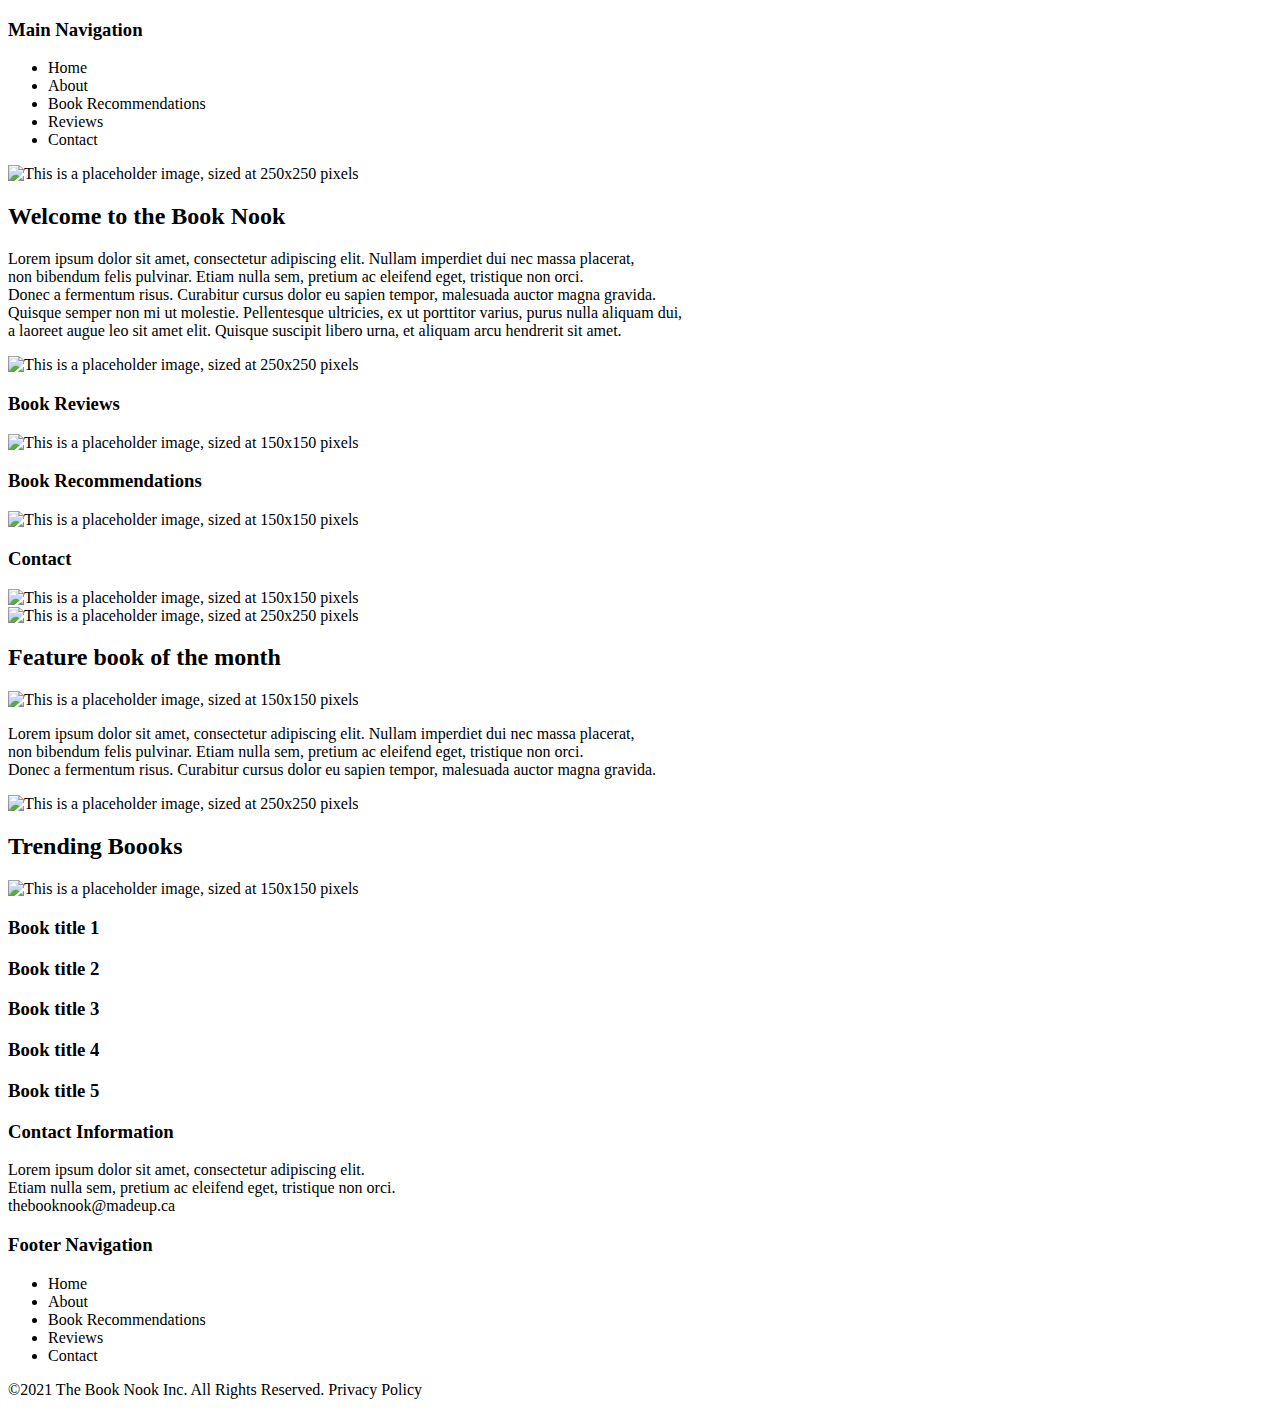
==== index.html @ 0a585d52 "added folders" ====
<!DOCTYPE html>
<html lang="en">
<head>
    <meta charset="UTF-8">
    <meta http-equiv="X-UA-Compatible" content="IE=edge">
    <meta name="viewport" content="width=device-width, initial-scale=1.0">
    <title>Welcome to The Book Nook</title>
</head>
<body>
    <header>
        <nav aria-label="Main Navigation">
            <h3 class="hidden">Main Navigation</h3>
            <ul>
                <li>Home</li>
                <li>About</li>
                <li>Book Recommendations</li> 
                <li>Reviews</li>
                <li>Contact</li>
                 </ul>
                </nav>
    </header>
    <main id="content">
    <section>
    <!-- banner image carousel-->
        <img src="https://via.placeholder.com/250" alt="This is a placeholder image, sized at 250x250 pixels"> 
        <!-- text box with welcome message to the website-->
    <h2> Welcome to the Book Nook</h2> 
    <p>
        Lorem ipsum dolor sit amet, consectetur adipiscing elit. Nullam imperdiet dui nec massa placerat, <br>
        non bibendum felis pulvinar. Etiam nulla sem, pretium ac eleifend eget, tristique non orci. <br>
        Donec a fermentum risus. Curabitur cursus dolor eu sapien tempor, malesuada auctor magna gravida. <br>
        Quisque semper non mi ut molestie. Pellentesque ultricies, ex ut porttitor varius, purus nulla aliquam dui, <br>
        a laoreet augue leo sit amet elit. Quisque suscipit libero urna, et aliquam arcu hendrerit sit amet.<br>
    </p>
    </section>
    <section>
        <!--Image of small stack of books -->
        <img src="https://via.placeholder.com/250" alt="This is a placeholder image, sized at 250x250 pixels"> 
        <!-- Three button images, that will link you to the other pages-->
        <h3>Book Reviews</h3>
        <img src="https://via.placeholder.com/150" alt="This is a placeholder image, sized at 150x150 pixels"> 
        <h3>Book Recommendations</h3>
        <!--this page hasn't been created yet-->
        <img src="https://via.placeholder.com/150" alt="This is a placeholder image, sized at 150x150 pixels"> 
        <h3>Contact</h3>
        <img src="https://via.placeholder.com/150" alt="This is a placeholder image, sized at 150x150 pixels"> 
    </section>
    <section>
<!--Insert banner image that has a quote on it-->
<img src="https://via.placeholder.com/250" alt="This is a placeholder image, sized at 250x250 pixels"> 
<h2>Feature book of the month</h2>
<!--Image of the book-->
<img src="https://via.placeholder.com/150" alt="This is a placeholder image, sized at 150x150 pixels"> 
<!--small description of book-->
<p>
    Lorem ipsum dolor sit amet, consectetur adipiscing elit. Nullam imperdiet dui nec massa placerat, <br>
    non bibendum felis pulvinar. Etiam nulla sem, pretium ac eleifend eget, tristique non orci. <br>
    Donec a fermentum risus. Curabitur cursus dolor eu sapien tempor, malesuada auctor magna gravida. <br>
</p>
    </section>
    <section>
 <!--banner image of someone reading on a bench-->
 <img src="https://via.placeholder.com/250" alt="This is a placeholder image, sized at 250x250 pixels">  
 <h2>Trending Boooks</h2>    
 <!--insert small image of a few book, next to steaming cup of coffee-->
 <img src="https://via.placeholder.com/150" alt="This is a placeholder image, sized at 150x150 pixels"> 
 <!--text box beside image with list of treding books-->
 <h3>Book title 1</h3>
 <h3>Book title 2</h3>
 <h3>Book title 3</h3>
 <h3>Book title 4</h3>
 <h3>Book title 5</h3>
    </section>

</main>
    <footer>
        <section>
             <h3 class="hidden">Contact Information</h3>
             <!--Insert fake social media accounts-->
             <p>
                Lorem ipsum dolor sit amet, consectetur adipiscing elit. <br>
                Etiam nulla sem, pretium ac eleifend eget, tristique non orci.<br>
                thebooknook@madeup.ca 
             </p>
             <nav aria-label="Footer Navigation">
                <h3 class="hidden">Footer Navigation</h3>
                <ul>
                    <li>Home</li>
                    <li>About</li>
                    <li>Book Recommendations</li> 
                    <li>Reviews</li>
                    <li>Contact</li>
                     </ul>
                    </nav>
            <p>
                ©2021 The Book Nook Inc. All Rights Reserved. Privacy Policy
            </p>
        </section>
    </footer>
</body>
</html>
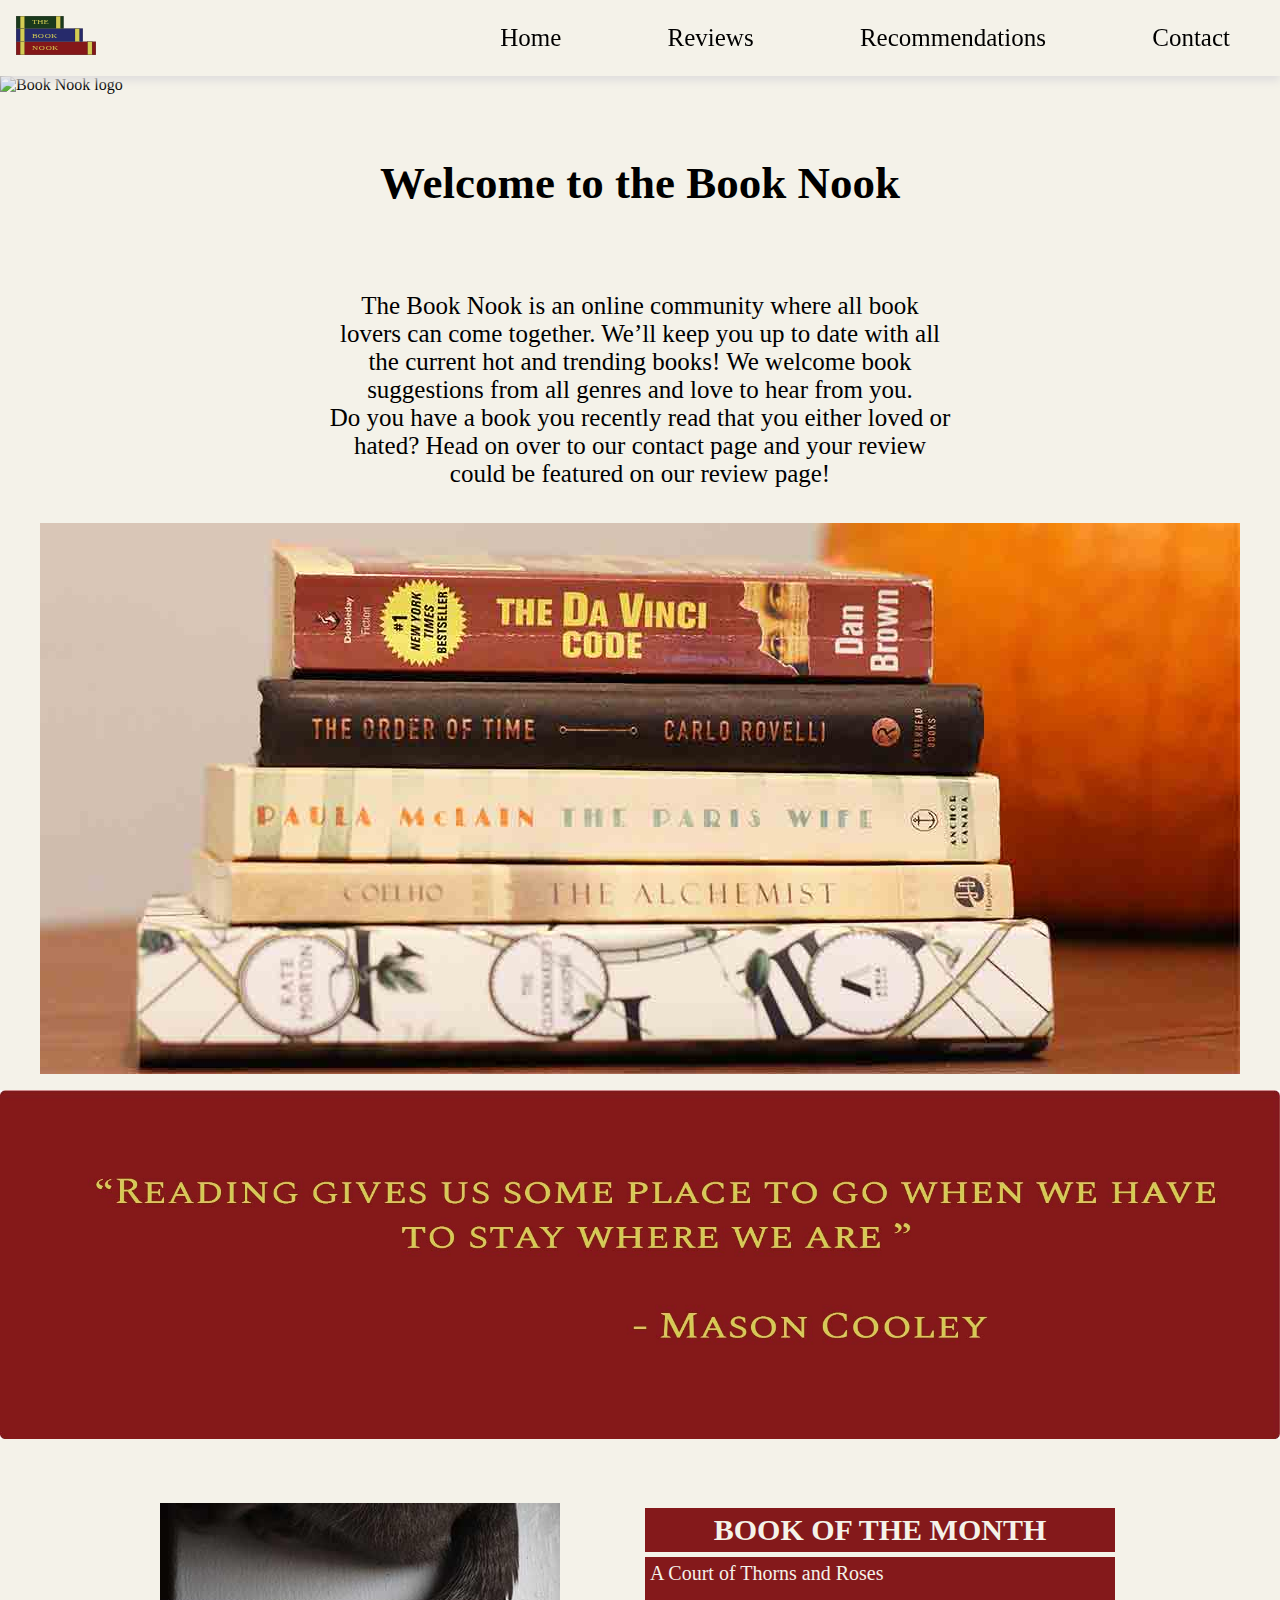
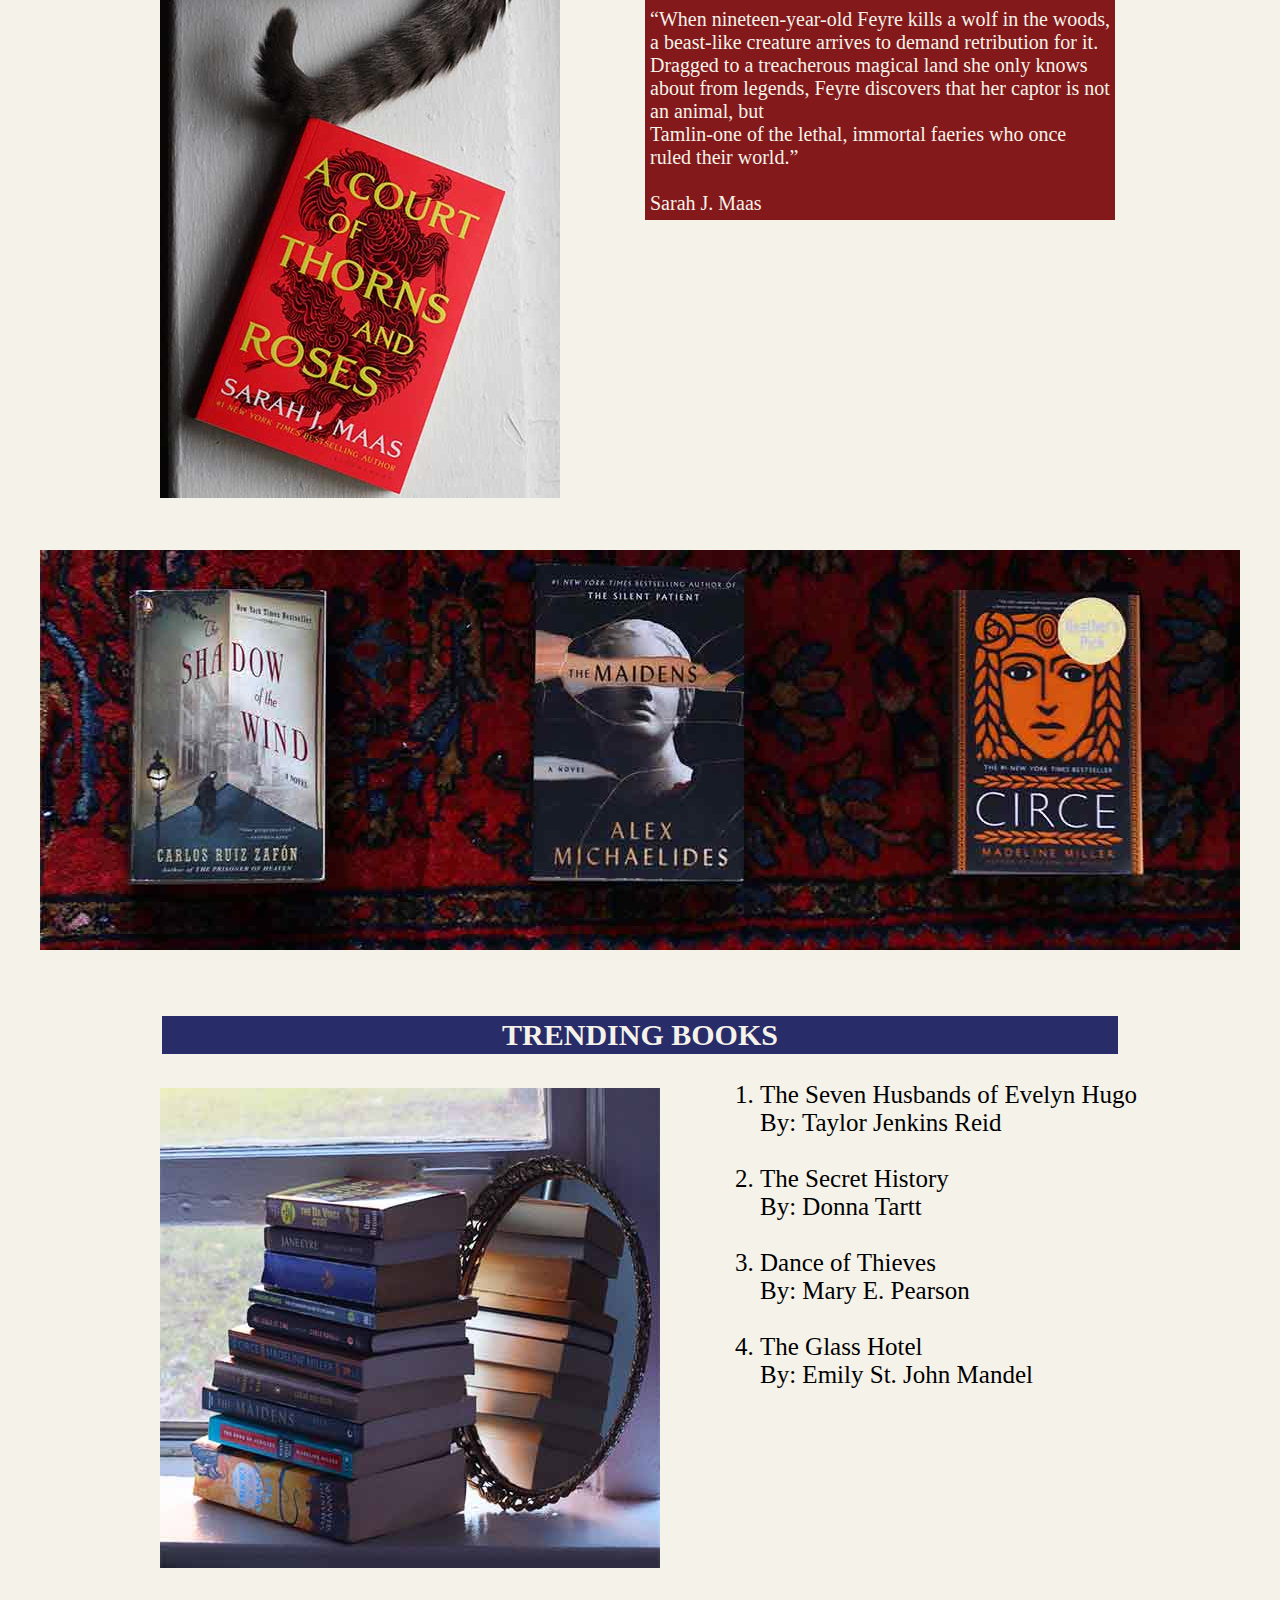
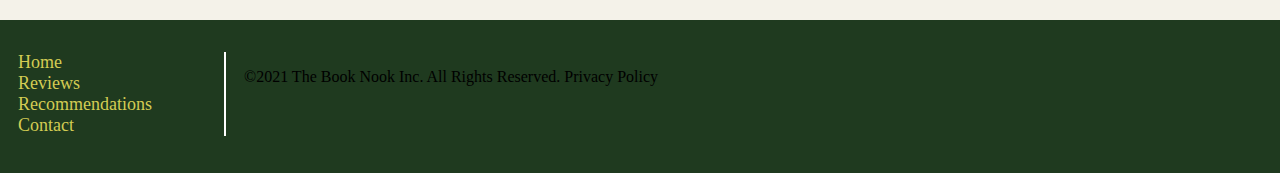
==== commit 25da8dba: "almost finished home page" ====
--- a/index.html
+++ b/index.html
@@ -4,94 +4,109 @@
     <meta charset="UTF-8">
     <meta http-equiv="X-UA-Compatible" content="IE=edge">
     <meta name="viewport" content="width=device-width, initial-scale=1.0">
+    <link href="css/main.css" rel="stylesheet" type="text/css">
     <title>Welcome to The Book Nook</title>
 </head>
-<body>
-    <header>
-        <nav aria-label="Main Navigation">
-            <h3 class="hidden">Main Navigation</h3>
-            <ul>
+<body class="site">
+    <h1 class="hidden">Welcome to the Book Nook</h1>
+    <a class="skip-link screen-reader-text" href="#content">Skip to content</a>
+    <header class="head">
+        <div class="logo">
+            <img src="images/logo.svg" alt="Book Nook logo">
+        </div>
+        <nav class="nav" aria-label="Main Navigation">
+            <h2 class="hidden">Main Navigation</h2>
+            <ul class="large-text">
                 <li>Home</li>
-                <li>About</li>
-                <li>Book Recommendations</li> 
-                <li>Reviews</li>
+                <li>Reviews</li> 
+                <li>Recommendations</li>
                 <li>Contact</li>
                  </ul>
                 </nav>
     </header>
-    <main id="content">
-    <section>
-    <!-- banner image carousel-->
-        <img src="https://via.placeholder.com/250" alt="This is a placeholder image, sized at 250x250 pixels"> 
-        <!-- text box with welcome message to the website-->
-    <h2> Welcome to the Book Nook</h2> 
+    <main id="content" class="main">
+        <section class="hero">
+            <div class="hero-img">
+                <img src="images/hero.jpg" alt="Book Nook logo">
+            </div>
+            <div class="one-item center box-model welcome-font">
+    <h2> Welcome to the Book Nook</h2>
+            </div>
+            <div class="one-item center box-model large-text">
     <p>
-        Lorem ipsum dolor sit amet, consectetur adipiscing elit. Nullam imperdiet dui nec massa placerat, <br>
-        non bibendum felis pulvinar. Etiam nulla sem, pretium ac eleifend eget, tristique non orci. <br>
-        Donec a fermentum risus. Curabitur cursus dolor eu sapien tempor, malesuada auctor magna gravida. <br>
-        Quisque semper non mi ut molestie. Pellentesque ultricies, ex ut porttitor varius, purus nulla aliquam dui, <br>
-        a laoreet augue leo sit amet elit. Quisque suscipit libero urna, et aliquam arcu hendrerit sit amet.<br>
+        The Book Nook is an online community where all book  <br>
+        lovers can come together. We’ll keep you up to date with all <br>
+        the current hot and trending books!  We welcome book  <br>
+        suggestions from all genres and love to hear from you. <br>
+        Do you have a book you recently read that you either loved or <br>
+        hated? Head on over to our contact page and your review <br>
+        could be featured on our review page! <br>
     </p>
+            </div>
     </section>
-    <section>
-        <!--Image of small stack of books -->
-        <img src="https://via.placeholder.com/250" alt="This is a placeholder image, sized at 250x250 pixels"> 
-        <!-- Three button images, that will link you to the other pages-->
-        <h3>Book Reviews</h3>
-        <img src="https://via.placeholder.com/150" alt="This is a placeholder image, sized at 150x150 pixels"> 
-        <h3>Book Recommendations</h3>
-        <!--this page hasn't been created yet-->
-        <img src="https://via.placeholder.com/150" alt="This is a placeholder image, sized at 150x150 pixels"> 
-        <h3>Contact</h3>
-        <img src="https://via.placeholder.com/150" alt="This is a placeholder image, sized at 150x150 pixels"> 
+    <section class="banner">
+        <div class="banner-img">
+        <img class=".image-margin" src="images/bookstack_pumpkin-new-2.jpg" alt="banner image"> 
+        </div>
     </section>
-    <section>
-<!--Insert banner image that has a quote on it-->
-<img src="https://via.placeholder.com/250" alt="This is a placeholder image, sized at 250x250 pixels"> 
-<h2>Feature book of the month</h2>
-<!--Image of the book-->
-<img src="https://via.placeholder.com/150" alt="This is a placeholder image, sized at 150x150 pixels"> 
-<!--small description of book-->
-<p>
-    Lorem ipsum dolor sit amet, consectetur adipiscing elit. Nullam imperdiet dui nec massa placerat, <br>
-    non bibendum felis pulvinar. Etiam nulla sem, pretium ac eleifend eget, tristique non orci. <br>
-    Donec a fermentum risus. Curabitur cursus dolor eu sapien tempor, malesuada auctor magna gravida. <br>
-</p>
+    <section class="quote">
+        <div class="quote-img">
+<img src="images/quote.jpg" alt="svg of quote">
+        </div>
+        </section>
+    <section class="book of the month">
+        <div class="two-items">
+            <div>    
+                <img src="images/book_of_month-2.jpg" alt="book of the month"> 
+            </div>
+            <div>
+                <h2 class="center box-model-2 trending-title">BOOK OF THE MONTH</h2>
+                <p class="right box-model-2 text-box">
+                    A Court of Thorns and Roses <br><br>
+“When nineteen-year-old Feyre kills a wolf in the woods, a beast-like creature arrives to demand retribution for it.<br>
+ Dragged to a treacherous magical land she only knows about from legends, Feyre discovers that her captor is not an animal, but <br>
+ Tamlin-one of the lethal, immortal faeries who once ruled their world.”<br><br>
+                                Sarah J. Maas
+                </p>
+            </div>
+        </div>
     </section>
-    <section>
- <!--banner image of someone reading on a bench-->
- <img src="https://via.placeholder.com/250" alt="This is a placeholder image, sized at 250x250 pixels">  
- <h2>Trending Boooks</h2>    
- <!--insert small image of a few book, next to steaming cup of coffee-->
- <img src="https://via.placeholder.com/150" alt="This is a placeholder image, sized at 150x150 pixels"> 
- <!--text box beside image with list of treding books-->
- <h3>Book title 1</h3>
- <h3>Book title 2</h3>
- <h3>Book title 3</h3>
- <h3>Book title 4</h3>
- <h3>Book title 5</h3>
+    <section class="banner">
+        <div class="banner-img">
+ <img src="images/book_banner-2.jpg" alt="book banner">  
+        </div>
+    </section>
+    <section class="trending books">
+        <div class="one-item">
+        <h2 class="center box-model-3 trending-title">TRENDING BOOKS</h2>  
+        </div>
+        <div class="two-items-2">
+            <div>
+ <img class="image-margin-top" src="images/trending_books-2.jpg" alt="book stack"> 
+            </div>  
+ <ol class="large-text">
+     <li> The Seven Husbands of Evelyn Hugo <br> By: Taylor Jenkins Reid</li><br>
+     <li>The Secret History <br> By: Donna Tartt</li><br>
+     <li>Dance of Thieves <br> By: Mary E. Pearson</li><br>
+     <li>The Glass Hotel <br> By: Emily St. John Mandel </li>
+ </ol>
+        </div>
     </section>
 
 </main>
     <footer>
-        <section>
-             <h3 class="hidden">Contact Information</h3>
-             <!--Insert fake social media accounts-->
-             <p>
-                Lorem ipsum dolor sit amet, consectetur adipiscing elit. <br>
-                Etiam nulla sem, pretium ac eleifend eget, tristique non orci.<br>
-                thebooknook@madeup.ca 
-             </p>
+        <section class="footer">
              <nav aria-label="Footer Navigation">
                 <h3 class="hidden">Footer Navigation</h3>
-                <ul>
+                <div>
+                <ul class=" border-right left image-margin text-box-foot">
                     <li>Home</li>
-                    <li>About</li>
-                    <li>Book Recommendations</li> 
-                    <li>Reviews</li>
+                    <li>Reviews</li> 
+                    <li>Recommendations</li>
                     <li>Contact</li>
                      </ul>
-                    </nav>
+                </div>
+            </nav>
             <p>
                 ©2021 The Book Nook Inc. All Rights Reserved. Privacy Policy
             </p>
--- a/css/main.css
+++ b/css/main.css
@@ -0,0 +1,375 @@
+/*
+Style Name: HTML Atributes & Forms 
+Description: Class File
+Author: Justin Brunner 
+Version: 1.0
+Tags: Learning HTML
+*/
+
+/*--------------------------------------------------------------
+Accessibility
+--------------------------------------------------------------*/
+
+/* Text meant only for screen readers */
+.screen-reader-text {
+	clip: rect(1px, 1px, 1px, 1px);
+	position: absolute !important;
+	height: 1px;
+	width: 1px;
+	overflow: hidden;
+}
+
+.screen-reader-text:hover,
+.screen-reader-text:active,
+.screen-reader-text:focus {
+	background-color: rgb(249, 250, 249);
+	border-radius: 3px;
+	box-shadow: 0 0 2px 2px rgba(0, 0, 0, 0.6);
+	clip: auto !important;
+	color: #21759b;
+	display: block;
+	font-size: 14px;
+	font-weight: bold;
+	height: auto;
+	left: 5px;
+	line-height: normal;
+	padding: 15px 23px 14px;
+	text-decoration: none;
+	top: 5px;
+	width: auto;
+	z-index: 100000; /* Above WP toolbar */
+}
+/* ___________________________________________
+
+       CSS Guide
+___________________________________________ */
+
+/* 01. General Styles
+       - Reset
+       - Global
+         - General
+         - Floats
+         - Brand Colors
+         - Font Awesome                       
+   02. CSS Grid
+   03. Site Header
+       - Header
+       - Nav
+   04. Hero
+       - Image
+       - Title
+   05. Why Choose Couples Resort
+       - Nav                       
+/* _____________________________________
+
+/* _____________________________________
+
+   01. General Styles
+   _____________________________________ */
+
+/* -------------
+  Reset
+-------------*/
+
+/* -------------
+  Fonts
+-------------- */
+.trending-title{
+    font-size: 30px;
+    color: #F4F2E9
+}
+.text-box{
+    font-size: 20px;
+    color: #F4F2E9
+}
+.text.box-2{
+    font-size: 20px;
+    color:rgb(0, 0, 0);
+}
+
+.text-box-foot{
+    font-size:18px;
+    color: #D3CC53;
+}
+
+
+/* ------------ */
+
+/* -------------
+  Plugins
+-------------*/
+
+
+
+body {
+   background-color: #F4F2E9;
+   margin: 0;
+   padding: 0;
+   color: rgb(0, 0, 0);
+}
+
+
+   /*------------ General ------------*/
+
+ .hidden {
+    display: none;
+ }
+
+ .welcome-font{
+     font-size: 30px;
+ }
+
+ .large-text{
+     font-size: 25px;
+ }
+
+ .box-model {
+    margin: 0px;
+    padding: 10px;
+    background: #F4F2E9;
+ }
+ .box-model-2 {
+    margin: 5px;
+    padding: 5px;
+    justify-content: center;
+    background: #84191B;
+ }
+
+ .box-model-3{
+    margin: 2px;
+    padding: 2px;
+    justify-content: center;
+    background: #282D6A;
+ }
+ section {
+    margin: 3rem 0;
+ }
+
+ footer section {
+    margin: 3rem 0 0 0;
+ }
+
+ .image-margin {
+    margin: 0 1em;
+  }
+
+  .center{
+      text-align: center;
+  }
+
+  .image-margin-top{
+      margin-top: 2em;
+  }
+
+  .left{
+      text-align: left;
+  }
+
+  .border-right {
+      border-right: 2px solid #fff;
+  }
+
+   /*------------ End General ------------*/
+
+
+
+/* _____________________________________
+
+   02. CSS Grid
+   _____________________________________ */
+
+   @supports (grid-area: auto) {
+
+    .site {
+       max-width: none;
+    }
+
+    /*------------ Grid Items ------------*/
+    .head, .main > *, .footer {
+        display: grid;
+           grid-template-columns: 1fr repeat(2, minmax(auto, 30em)) 1fr;
+     }
+
+
+     .one-item {
+        display: grid;
+        grid-column: 2 / span 2;
+        grid-template-columns: 1fr;
+     }
+
+     .two-items {
+        display: grid;
+        grid-column: 2 / span 2;
+        grid-template-columns: repeat(2, 1fr);
+        justify-content: space-evenly;
+     }
+
+     .two-items-2 {
+        display: grid;
+        grid-column: 2 / span 3;
+        grid-template-columns: repeat(2, 1fr);
+        justify-content: space-evenly;
+     }
+
+     .three-items {
+        display: grid;
+        grid-column: 4 / span 4;
+        grid-template-columns: repeat(3, 1fr);
+        justify-content: space-evenly;
+        row-gap: 2em;
+        column-gap: 2em;
+     }
+
+
+
+           /*------------ End Grid Items ------------*/
+
+/* _____________________________________
+
+   03. Site Header
+   _____________________________________ */
+
+   header {
+    position: sticky;
+    top: 0em;
+    background-color: #F4F2E9;
+    border-bottom: 1px solid #F4F2E9;
+    box-shadow: 0px 5px 8px rgb(224, 222, 222);
+ }
+
+ .logo {
+    grid-column: 1 / span 1;
+ }
+
+ .logo img {
+    padding: 1em;
+    width: 50%;
+ }
+
+ /*------------ Start Nav Styling ------------*/
+ .nav {
+    grid-column: 2 / span 3;
+    padding-top: 1.5em;
+    margin: 0;
+ }
+
+ nav ul {
+    margin: 0;
+    padding: 0;
+    text-decoration: none;
+    text-align: end;
+    font-size: xx-large;
+ }
+
+ nav li {
+    display: inline;
+    margin-right: 4em;
+ }
+
+ nav li:last-child {
+    margin-right: 2em;
+ }
+
+  /*------------- End Site Header ------------*/
+
+  /* _____________________________________
+
+   04. Hero
+   _____________________________________ */
+
+   .hero {
+    margin: 0 0;
+ }
+
+ .hero-img img {
+    width: 100%;
+ }
+
+ .hero-img {
+    display: grid;
+    grid-column: span 4;
+    margin-bottom: 1rem;
+ }
+
+ .hero-img > * {
+    grid-column: 1;
+    grid-row: 1;
+ }
+   /*------------ End Hero ------------*/
+   /*------- Images -----------*/
+
+ .banner {
+    margin: 0 0;
+ }
+
+ .banner-1 img {
+    width: 100%;
+ }
+
+ .banner-img {
+    display: grid;
+    grid-column: span 4;
+    margin-bottom: 1rem;
+ }
+
+ .banner-img > * {
+    grid-column: 2;
+    grid-row: 2;
+ }
+
+ .quote {
+    margin: 0 0;
+ }
+
+ .quote-img img {
+    width: 100%;
+ }
+
+ .quote-img {
+    display: grid;
+    grid-column: span 4;
+    margin-bottom: 1rem;
+ }
+
+ .quote-img > * {
+    grid-column: 1;
+    grid-row: 1;
+ }
+
+/*------------- Start Footer ------------*/
+ .footer{
+    top: 5px;
+    background-color: #1F3A1F;
+    border-bottom: 5px solid #1F3A1F;
+    padding: 2em 0;
+ }
+
+
+
+
+
+
+/*------------- Start Footer ------------*/
+
+
+
+
+
+
+
+
+
+
+
+
+
+
+
+
+
+
+
+
+
+ 
+}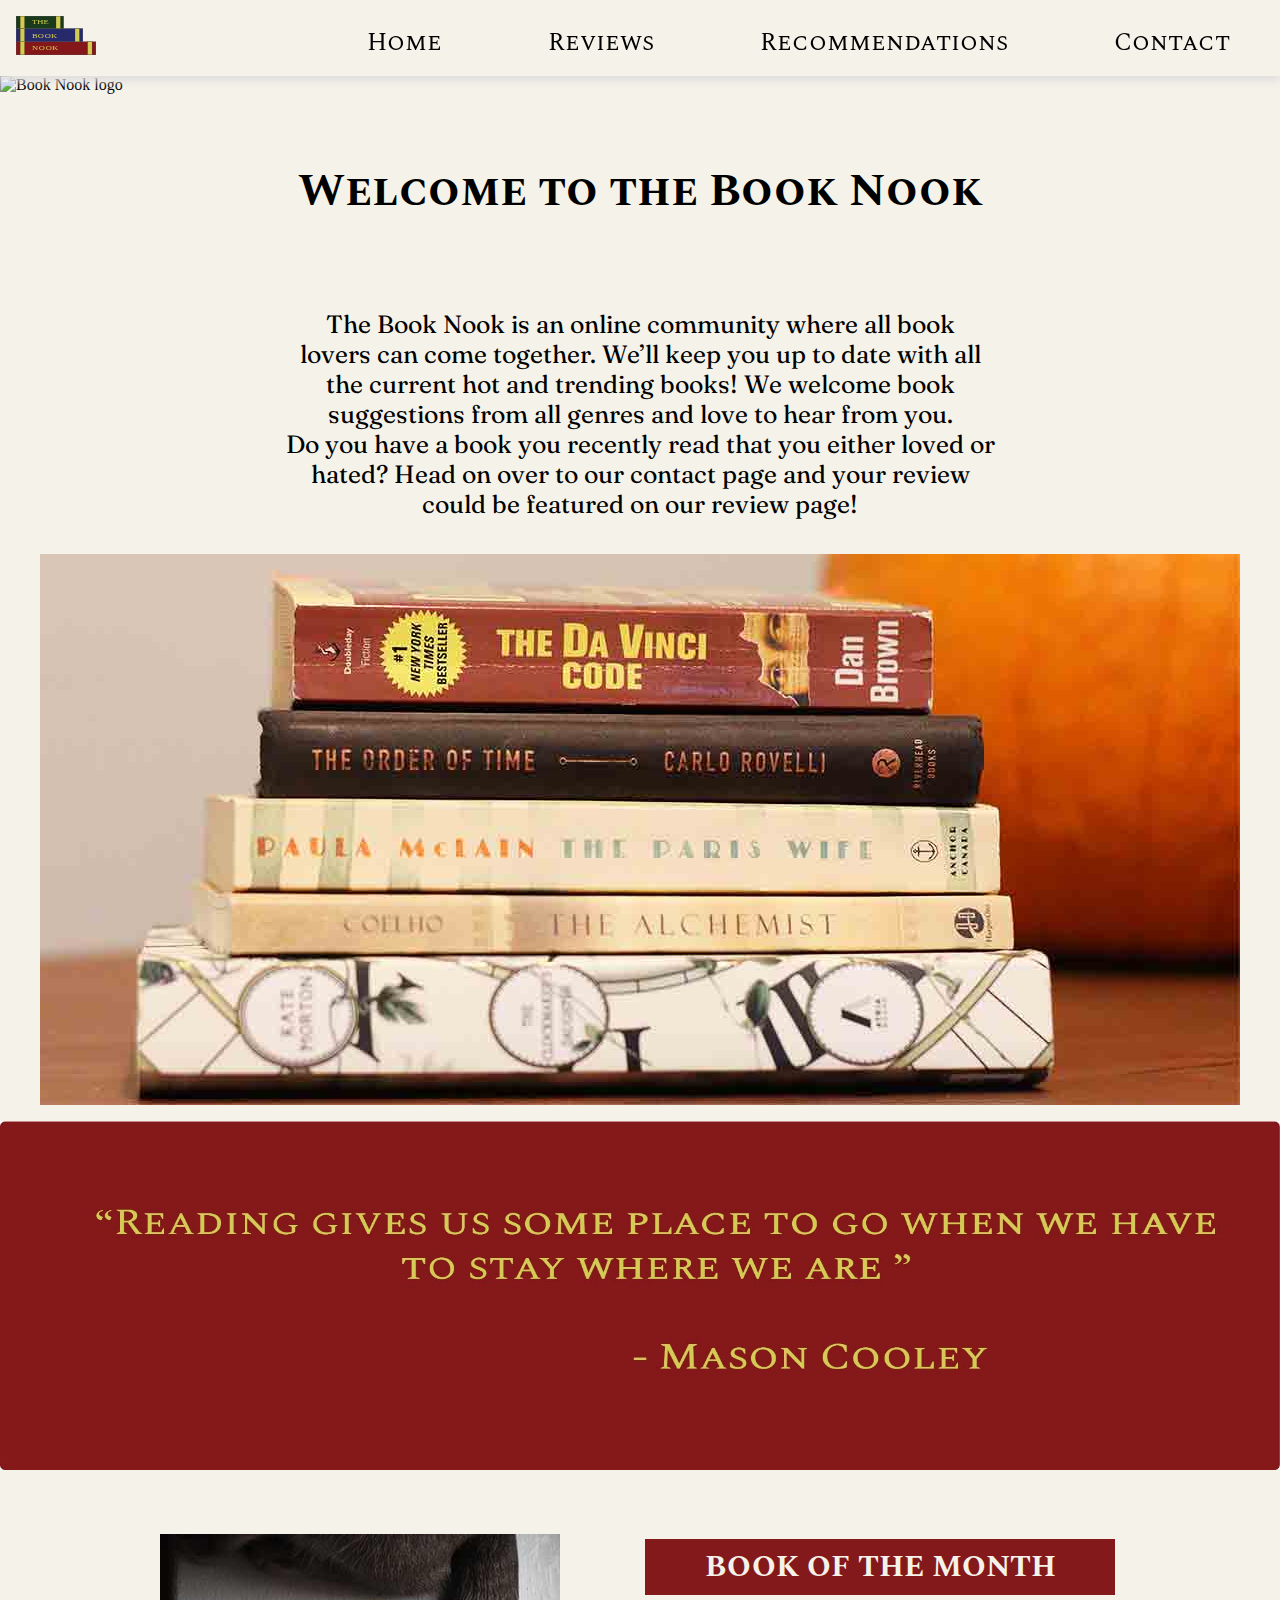
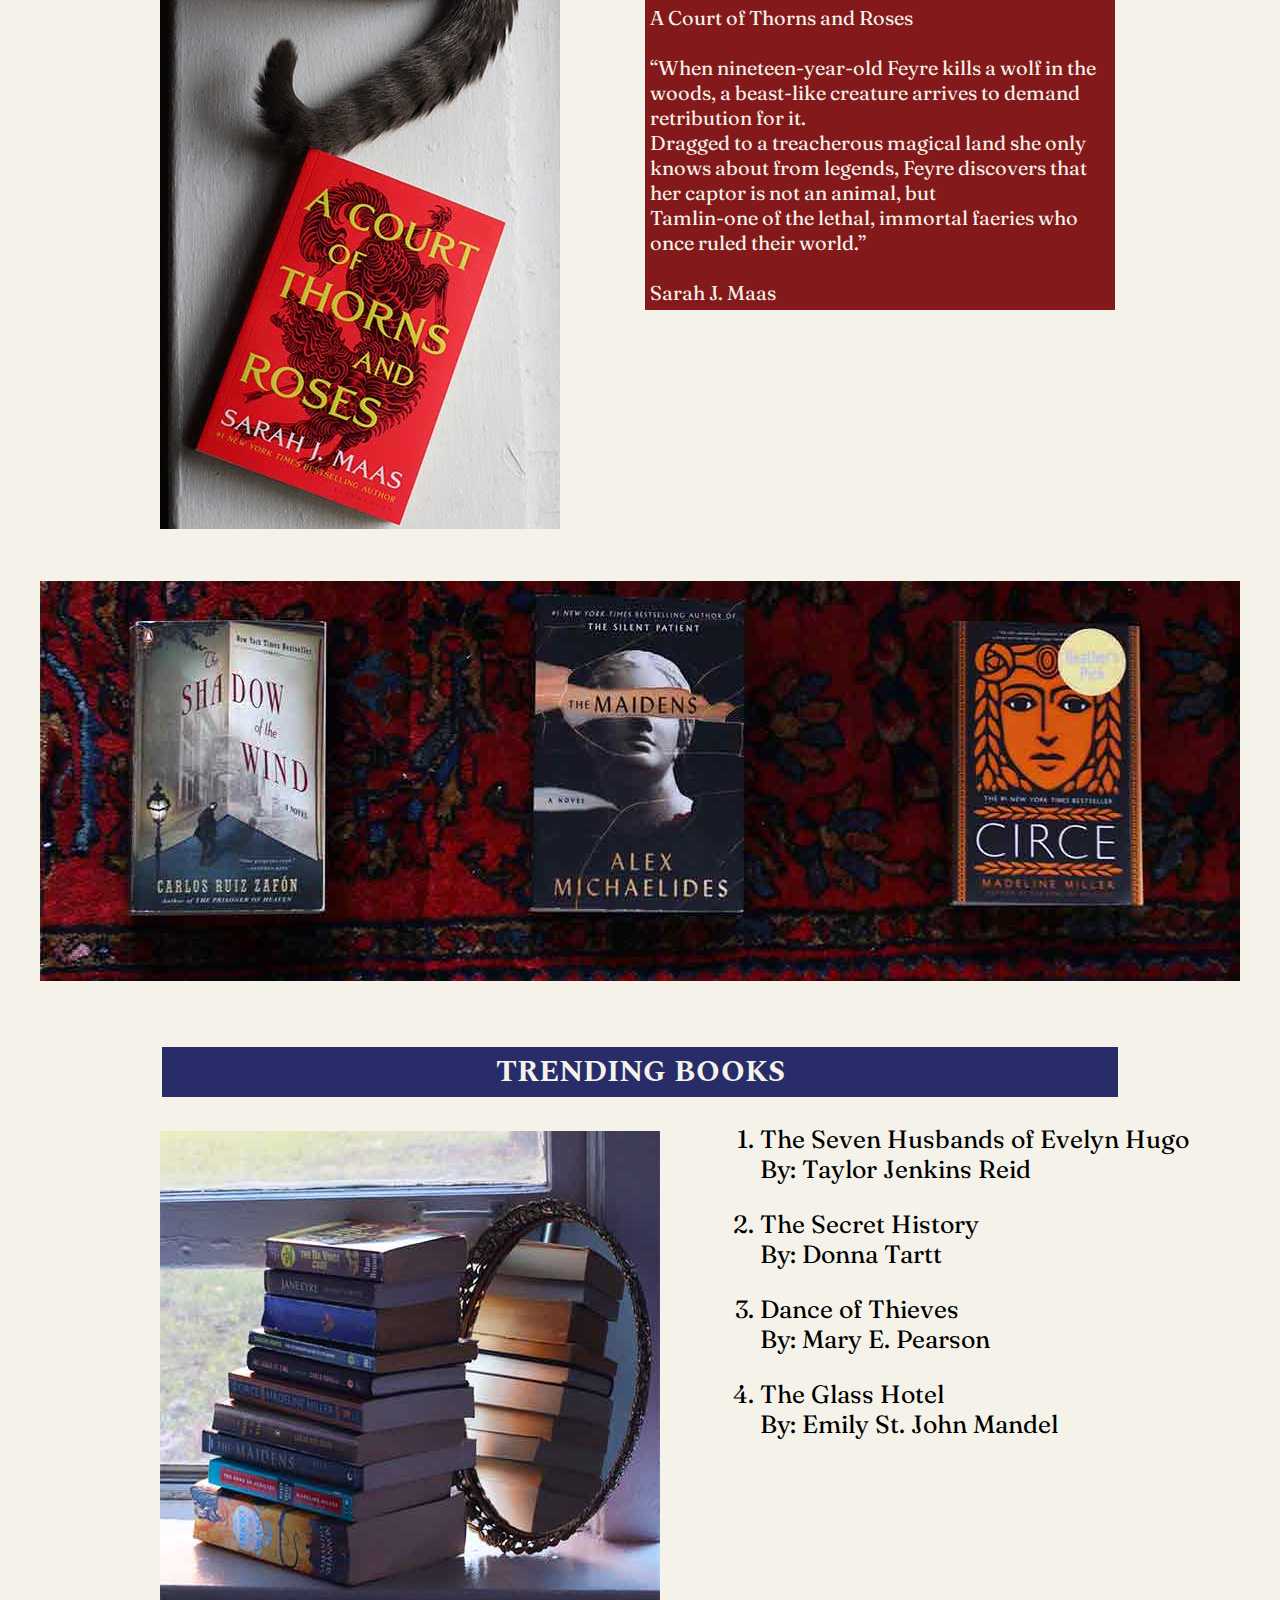
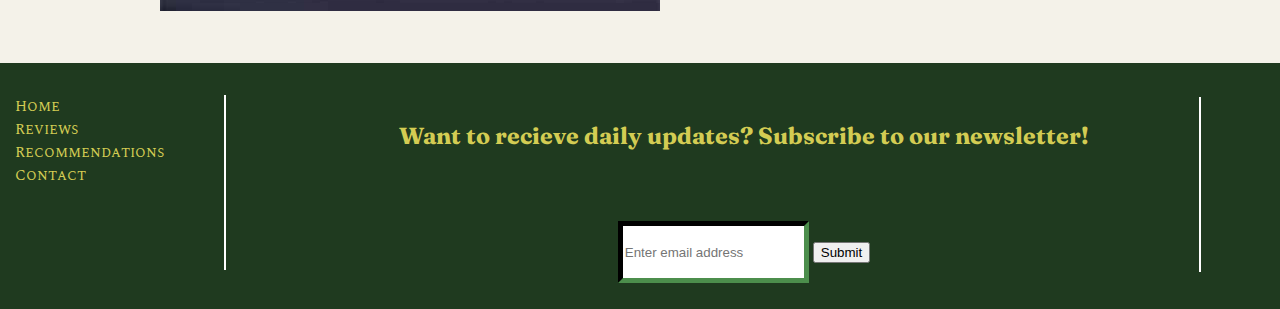
==== commit 143b083d: "did the final touches had trouble with some css" ====
--- a/index.html
+++ b/index.html
@@ -4,6 +4,11 @@
     <meta charset="UTF-8">
     <meta http-equiv="X-UA-Compatible" content="IE=edge">
     <meta name="viewport" content="width=device-width, initial-scale=1.0">
+    <link rel="preconnect" href="https://fonts.googleapis.com"> 
+    <link rel="preconnect" href="https://fonts.gstatic.com" crossorigin> 
+    <link href="https://fonts.googleapis.com/css2?family=Fraunces:wght@300&display=swap" rel="stylesheet">
+    <link rel="preconnect" href="https://fonts.gstatic.com" crossorigin> 
+    <link href="https://fonts.googleapis.com/css2?family=Spectral+SC:wght@300&display=swap" rel="stylesheet">
     <link href="css/main.css" rel="stylesheet" type="text/css">
     <title>Welcome to The Book Nook</title>
 </head>
@@ -17,10 +22,10 @@
         <nav class="nav" aria-label="Main Navigation">
             <h2 class="hidden">Main Navigation</h2>
             <ul class="large-text">
-                <li>Home</li>
-                <li>Reviews</li> 
-                <li>Recommendations</li>
-                <li>Contact</li>
+                <li><a href="index.html">Home</a></li>
+                <li><a href="reviews.html">Reviews</a></li> 
+                <li><a href="index.html">Recommendations</a></li>
+                <li><a href="contact.html">Contact</a></li>
                  </ul>
                 </nav>
     </header>
@@ -45,11 +50,13 @@
             </div>
     </section>
     <section class="banner">
+        <h2 class="hidden"> Webpage starts</h2>
         <div class="banner-img">
-        <img class=".image-margin" src="images/bookstack_pumpkin-new-2.jpg" alt="banner image"> 
+        <img class=".image-margin" src="images/bookstack_pumpkin.jpg" alt="banner image"> 
         </div>
     </section>
-    <section class="quote">
+    
+    <section class="quote"> <h3 class="hidden">book of month area</h3>
         <div class="quote-img">
 <img src="images/quote.jpg" alt="svg of quote">
         </div>
@@ -57,7 +64,7 @@
     <section class="book of the month">
         <div class="two-items">
             <div>    
-                <img src="images/book_of_month-2.jpg" alt="book of the month"> 
+                <img src="images/book_of_month.jpg" alt="book of the month"> 
             </div>
             <div>
                 <h2 class="center box-model-2 trending-title">BOOK OF THE MONTH</h2>
@@ -71,9 +78,10 @@
             </div>
         </div>
     </section>
-    <section class="banner">
+
+    <section class="banner"> <h3 class="hidden">trending books area</h3>
         <div class="banner-img">
- <img src="images/book_banner-2.jpg" alt="book banner">  
+ <img src="images/book_banner.jpg" alt="book banner">  
         </div>
     </section>
     <section class="trending books">
@@ -82,35 +90,47 @@
         </div>
         <div class="two-items-2">
             <div>
- <img class="image-margin-top" src="images/trending_books-2.jpg" alt="book stack"> 
+ <img class="image-margin-top" src="images/trending_books.jpg" alt="book stack"> 
             </div>  
  <ol class="large-text">
-     <li> The Seven Husbands of Evelyn Hugo <br> By: Taylor Jenkins Reid</li><br>
-     <li>The Secret History <br> By: Donna Tartt</li><br>
-     <li>Dance of Thieves <br> By: Mary E. Pearson</li><br>
-     <li>The Glass Hotel <br> By: Emily St. John Mandel </li>
+     <li> The Seven Husbands of Evelyn Hugo <br> By: Taylor Jenkins Reid</li>
+     <li class="margin-top">The Secret History <br> By: Donna Tartt</li>
+     <li class="margin-top">Dance of Thieves <br> By: Mary E. Pearson</li>
+     <li class="margin-top">The Glass Hotel <br> By: Emily St. John Mandel </li>
  </ol>
         </div>
     </section>
 
 </main>
-    <footer>
-        <section class="footer">
-             <nav aria-label="Footer Navigation">
-                <h3 class="hidden">Footer Navigation</h3>
-                <div>
-                <ul class=" border-right left image-margin text-box-foot">
-                    <li>Home</li>
-                    <li>Reviews</li> 
-                    <li>Recommendations</li>
-                    <li>Contact</li>
-                     </ul>
-                </div>
-            </nav>
-            <p>
-                ©2021 The Book Nook Inc. All Rights Reserved. Privacy Policy
-            </p>
+<footer>
+    <section class="footer">
+        <h2 class="hidden">Footer begins</h2>
+         <nav aria-label="Footer Navigation">
+            <h3 class="hidden">Footer Navigation</h3>
+            <div>
+            <ul class=" border-right left image-margin text-box-foot">
+                <li>Home</li>
+                <li>Reviews</li>
+                <li>Recommendations</li>
+                <li>Contact</li>
+                 </ul>
+            </div>
+        </nav>
+            <div class=" center one-item margin-left large-margin-top border-right">
+            <div class="foot-large">
+                <h3>
+                    Want to recieve daily updates?
+                    Subscribe to our newsletter!
+                </h3>
+            </div>
+            <div class="image-margin-top">
+                <form class="margin-top" action="email.php" method="POST" enctype="text/plain">
+                    <input class="contact-input" name="fullName" type="text" placeholder="Enter email address">
+                    <input name="submit" type="submit" value="Submit">
+                </form> 
+            </div>
+        </div>
         </section>
-    </footer>
+</footer>
 </body>
 </html>--- a/css/main.css
+++ b/css/main.css
@@ -88,9 +88,36 @@
 }
 
 .text-box-foot{
-    font-size:18px;
+    font-size:15px;
     color: #D3CC53;
 }
+.foot-large{
+   font-size: 20px;
+   color: #D3CC53;
+}
+
+.title-box{
+   font-size: 25px;
+   color: #F4F2E9
+}
+
+@import url('https://fonts.googleapis.com/css2?family=Fraunces:wght@300&display=swap');
+p, ol {
+   font-family: 'Fraunces', serif;
+   color:rgb(0, 0, 0)
+}
+@import url('https://fonts.googleapis.com/css2?family=Fraunces:wght@300&display=swap');
+h3 {
+   font-family: 'Fraunces', serif;
+   color:#D3CC53;
+}
+
+@import url('https://fonts.googleapis.com/css2?family=Spectral+SC:wght@300&display=swap');
+h2, ul {
+   font-family: 'Spectral SC', serif;
+}
+
+
 
 
 /* ------------ */
@@ -134,6 +161,19 @@
     justify-content: center;
     background: #84191B;
  }
+ .box-model-2-g {
+   margin: 5px;
+   padding: 5px;
+   justify-content: center;
+   background: #1F3A1F;
+}
+.box-model-2-b {
+   margin: 5px;
+   padding: 5px;
+   justify-content: center;
+   background: #282D6A;
+}
+
 
  .box-model-3{
     margin: 2px;
@@ -161,13 +201,64 @@
       margin-top: 2em;
   }
 
+  .margin-top{
+     margin-top: 1em;
+  }
+
+  .margin-left{
+     margin-left: 3em
+  }
+
+  .margin-right{
+     margin-right: 1em;
+  }
+
+  .text-margin-right{
+     margin-right: 7em;
+  }
+
+  .margin-bottom{
+     margin-bottom: 2em;
+  }
+
+
   .left{
       text-align: left;
   }
+  .right-icon{
+     text-align: right;
+  }
 
   .border-right {
       border-right: 2px solid #fff;
-  }
+      height: 175px;
+  }
+  
+  #contact-message{
+     height: 150px;
+     width: 355px;
+     font-size: 10pt;
+     border-color: #1F3A1F;
+     border-width: 5px;
+  }
+
+  .contact-input{
+     height: 50px;
+     font-size: 10pt;
+     border-color: #1F3A1F;
+     border-width: 5px;
+  }
+
+  .large-margin-top{
+     margin-top: 2px;
+  }
+
+  a {
+   color:rgb(0, 0, 0);
+   background-color: transparent;
+   text-decoration: none;
+ }
+
 
    /*------------ End General ------------*/
 
@@ -194,6 +285,24 @@
      .one-item {
         display: grid;
         grid-column: 2 / span 2;
+        grid-template-columns: 1fr;
+     }
+
+     .one-item-foot{
+      display: grid;
+      grid-column: 2 / span 1;
+      grid-template-columns: 1fr;
+     }
+
+     .one-item-3{
+        display:grid;
+        grid-column: 3/ span 1;
+        grid-template-columns: 1fr;
+     }
+
+     .one-item-4{
+        display:grid;
+        grid-column: 4/ span 1;
         grid-template-columns: 1fr;
      }
 
@@ -210,6 +319,7 @@
         grid-template-columns: repeat(2, 1fr);
         justify-content: space-evenly;
      }
+
 
      .three-items {
         display: grid;
@@ -220,6 +330,9 @@
         column-gap: 2em;
      }
 
+     .social-item {
+      padding: 2em;
+   }
 
 
            /*------------ End Grid Items ------------*/
